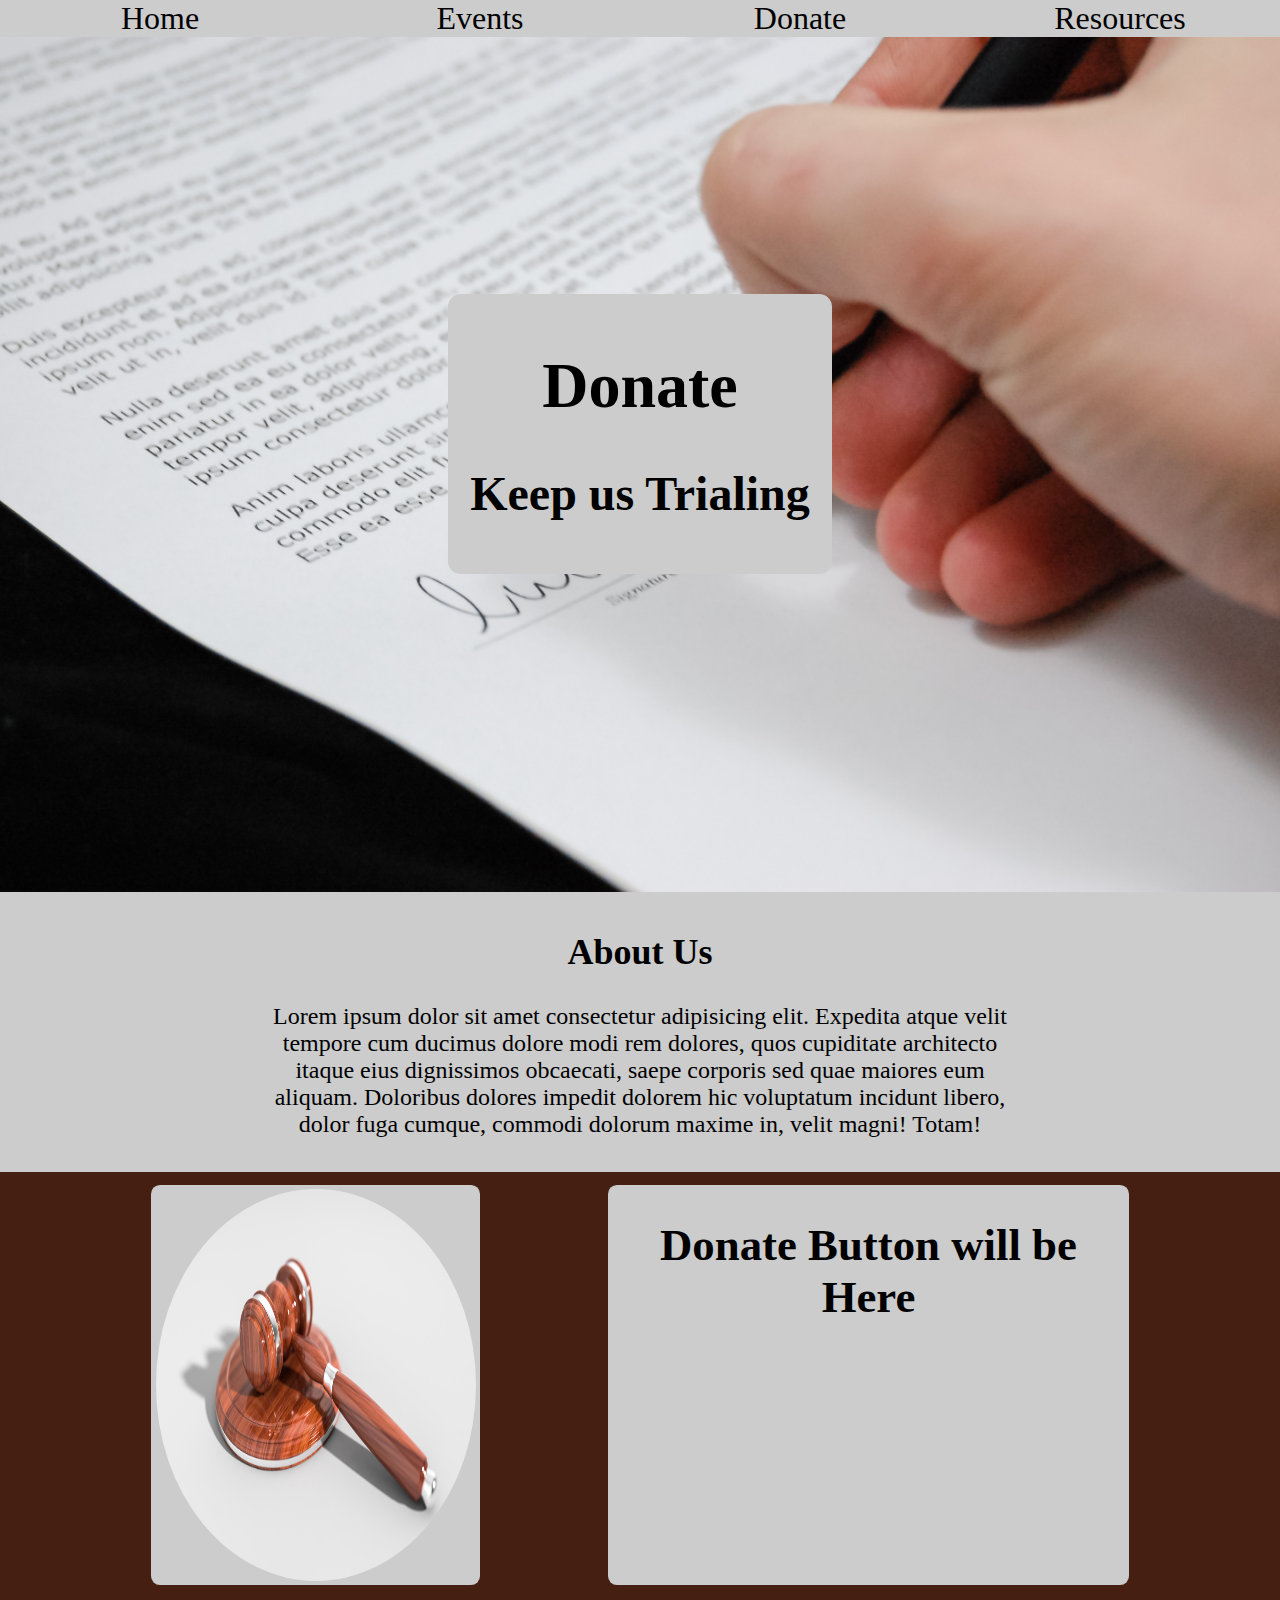
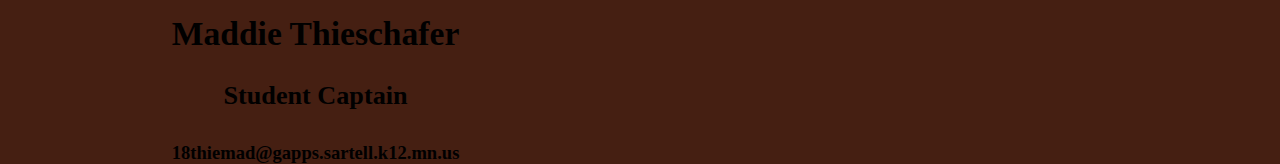
==== donate.html @ 92af6af1 "Added stuff" ====
<!DOCTYPE html>
<html>
<head>
  <meta name="viewport" content="width=device-width, initial-scale=1">
  <link rel="stylesheet" href="style.css">
  <title>Mock Trial SHS</title>
</head>
<body>
  <div class="container-navtab">
      <div class="navtab">
          <a href="index.html">Home</a>
      </div>
      <div class="navtab">
          <a href="events.html">Events</a>
      </div>
      <div class="navtab">
          <a href="donate.html">Donate</a>
      </div>
      <div class="navtab">
          <a href="resources.html">Resources</a>
      </div>
  </div>

  <div class="container-welcome-donate">
    <div class="welcome-text">
      <h1>Donate</h1>
      <h2>Keep us Trialing</h2>
    </div>
  </div>
  <section class="container-about">
    <h2>About Us</h2>
    <p>Lorem ipsum dolor sit amet consectetur adipisicing elit. Expedita atque velit tempore cum ducimus dolore modi rem dolores, quos cupiditate architecto itaque eius dignissimos obcaecati, saepe corporis sed quae maiores eum aliquam. Doloribus dolores impedit dolorem hic voluptatum incidunt libero, dolor fuga cumque, commodi dolorum maxime in, velit magni! Totam!</p>
  </section>
  <section class="container-contact">

    <div class="contact">
      <img src="Media/gavel.jpeg" alt="Picture of Gavel">
      <h2>Maddie Thieschafer</h2>
      <h3>Student Captain</h3>
      <h5>18thiemad@gapps.sartell.k12.mn.us</h5>
    </div>
    <div class="container-donate">
     <h1>Donate Button will be Here</h1>
    </div>
  </section>
  
</body>
</html>
---- style.css ----
:root{
  --color-blue: #105FAE;
  --color-gray: #cccccc;
  --color-red: #451F12;
}

* {
  /*
  border: 2px solid black;
  */
}

body, html {
  height: 100%;
  margin: 0;
  font-size: 16px;
  /* Need a font family*/
  color: black;
  background-color: var(--color-red);
}

a {
  text-decoration: none;
  color: black;
}

/* NAV BAR CSS*/
.container-navtab {
  display: flex;
  flex-direction: row;
}

.navtab {
  background-color: var(--color-gray);
  width: 25%;
  text-align: center;
  height: 5%;
  font-size: 2em;
}



/* WELCOME CSS*/

.container-welcome {
  background-image: url('Media/books.jpeg');
  min-height: 95%;
  position: relative;
  background-position: center;
  background-size: cover;
  background-repeat: no-repeat;
  background-attachment: fixed;
}

.container-welcome-donate {
  background-image: url('Media/contract.jpeg');
  min-height: 95%;
  position: relative;
  background-position: center;
  background-size: cover;
  background-repeat: no-repeat;
  background-attachment: fixed;
}

.welcome-text {
  display: inline;
  background-color: var(--color-gray);
  text-align: center;
  margin: 0% 30%;
  padding: 0.4em;
  position: absolute;
  top: 30%;
  left: 5%;
  right: 5%;
  font-size: 2em;
  border-radius: 0.4em;
}

/* ABOUT CSS*/

.container-about {
  background-color: var(--color-gray);
  text-align: center;
  padding: 0.4em 20%;
  font-size: 1.5em;
}

/* CONTACT CSS */

.container-contact{
  display: flex;
  flex-direction: row;
  justify-content: center;
  background-color: var(--color-red);
}

.contact {
  text-align: center;
  background-color: var(--color-gray);
  margin: 1% 5%;
  font-size: 1.4em;
  padding: 0.2em;
  border-radius: 0.4em;
  width: 25%;
}

.contact img {
  width: 100%;
  height: 100%;
  border-radius: 50%;
}

.container-donate{
  text-align: center;
  background-color: var(--color-gray);
  margin: 1% 5%;
  font-size: 1.4em;
  padding: 0.2em;
  border-radius: 0.4em;
  width: 40%;
}

/* CALENDER CSS*/

.calender {
  align-items: center;
  align-content: center;
  align-self: center;
  height: 100%;
  width: 100%;
}

.calender iframe {
  align-self: center;
  height: 100%;
  width: 100%;
}

/* MEDIA QUERIES */ 

@media only screen and (max-width: 1200px){
  .contact h5 {
    font-size: 12px;
  }

}

@media only screen and (max-width: 768px){

  body, html {
    font-size: 9px;
  }
  .container-welcome{
    background-attachment: scroll;
  }

  .container-about{
    font-size: 25px;
  }

  .container-contact {
    flex-direction: column;
    align-items: center;
  }

  .contact {
    width: 70%;
  }

}

@media only screen and (max-width: 360px){

  body, html {
    font-size: 8px;
  }
  .container-welcome{
    background-attachment: scroll;
  }

  .container-about{
    font-size: 25px;
  }

  .container-contact {
    flex-direction: column;
    align-items: center;
  }

  .contact {
    width: 70%;
  }  
}
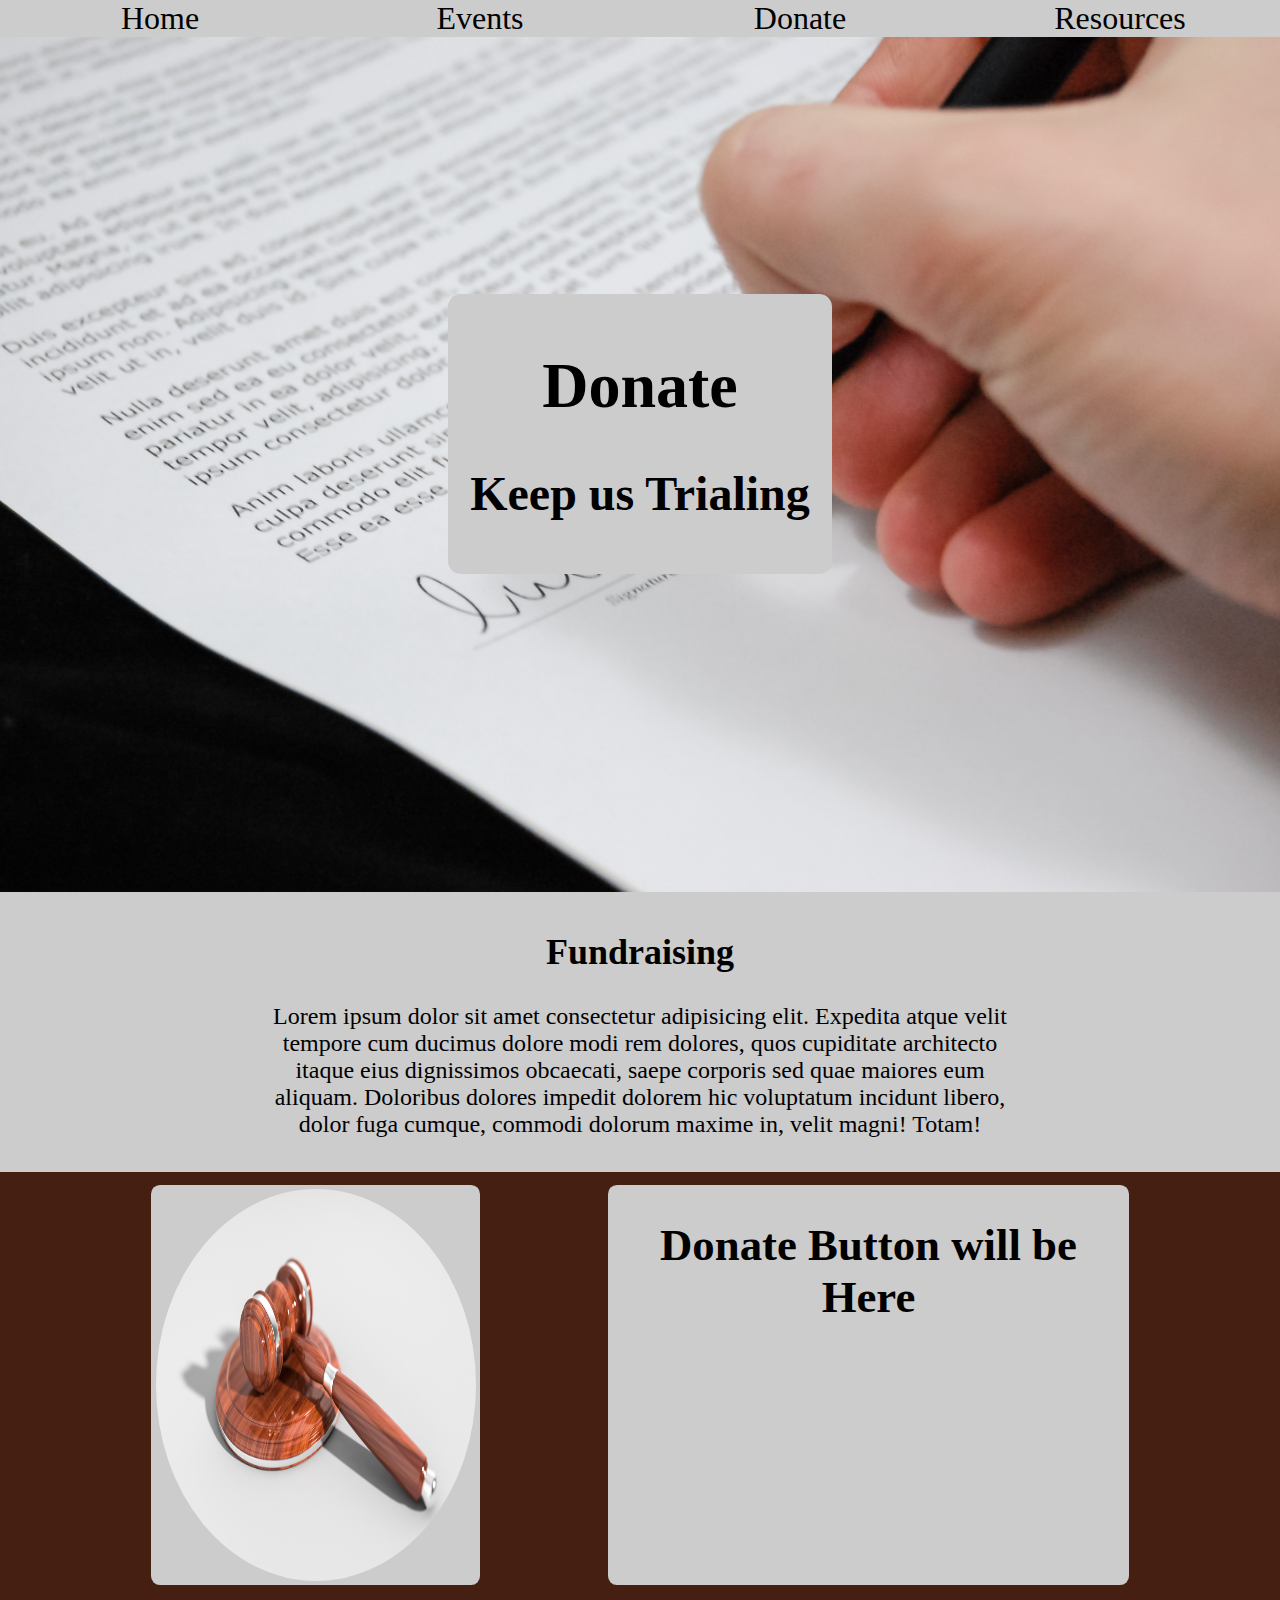
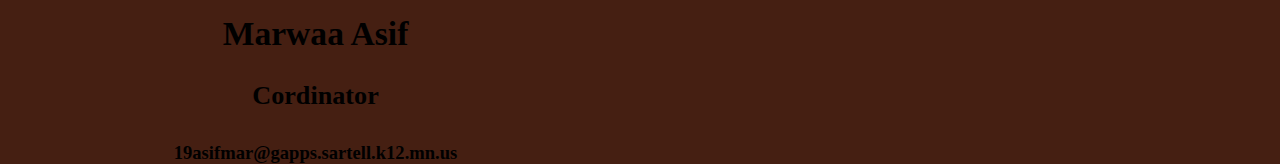
==== commit 4812ec6b: "Revert "Revert "Revert "Revert "Added stuff""""" ====
--- a/donate.html
+++ b/donate.html
@@ -28,16 +28,16 @@
     </div>
   </div>
   <section class="container-about">
-    <h2>About Us</h2>
+    <h2>Fundraising</h2>
     <p>Lorem ipsum dolor sit amet consectetur adipisicing elit. Expedita atque velit tempore cum ducimus dolore modi rem dolores, quos cupiditate architecto itaque eius dignissimos obcaecati, saepe corporis sed quae maiores eum aliquam. Doloribus dolores impedit dolorem hic voluptatum incidunt libero, dolor fuga cumque, commodi dolorum maxime in, velit magni! Totam!</p>
   </section>
   <section class="container-contact">
 
     <div class="contact">
       <img src="Media/gavel.jpeg" alt="Picture of Gavel">
-      <h2>Maddie Thieschafer</h2>
-      <h3>Student Captain</h3>
-      <h5>18thiemad@gapps.sartell.k12.mn.us</h5>
+      <h2>Marwaa Asif</h2>
+      <h3>Cordinator</h3>
+      <h5>19asifmar@gapps.sartell.k12.mn.us</h5>
     </div>
     <div class="container-donate">
      <h1>Donate Button will be Here</h1>
--- a/style.css
+++ b/style.css
@@ -136,6 +136,16 @@
   width: 100%;
 }
 
+/* RESOURCES CSS */
+
+.container-resources {
+  background-color: var(--color-gray);
+  font-size: 2em;
+  margin: 5%;
+  padding: 0.4em 20%;
+  border-radius: 20%;
+}
+
 /* MEDIA QUERIES */ 
 
 @media only screen and (max-width: 1200px){
